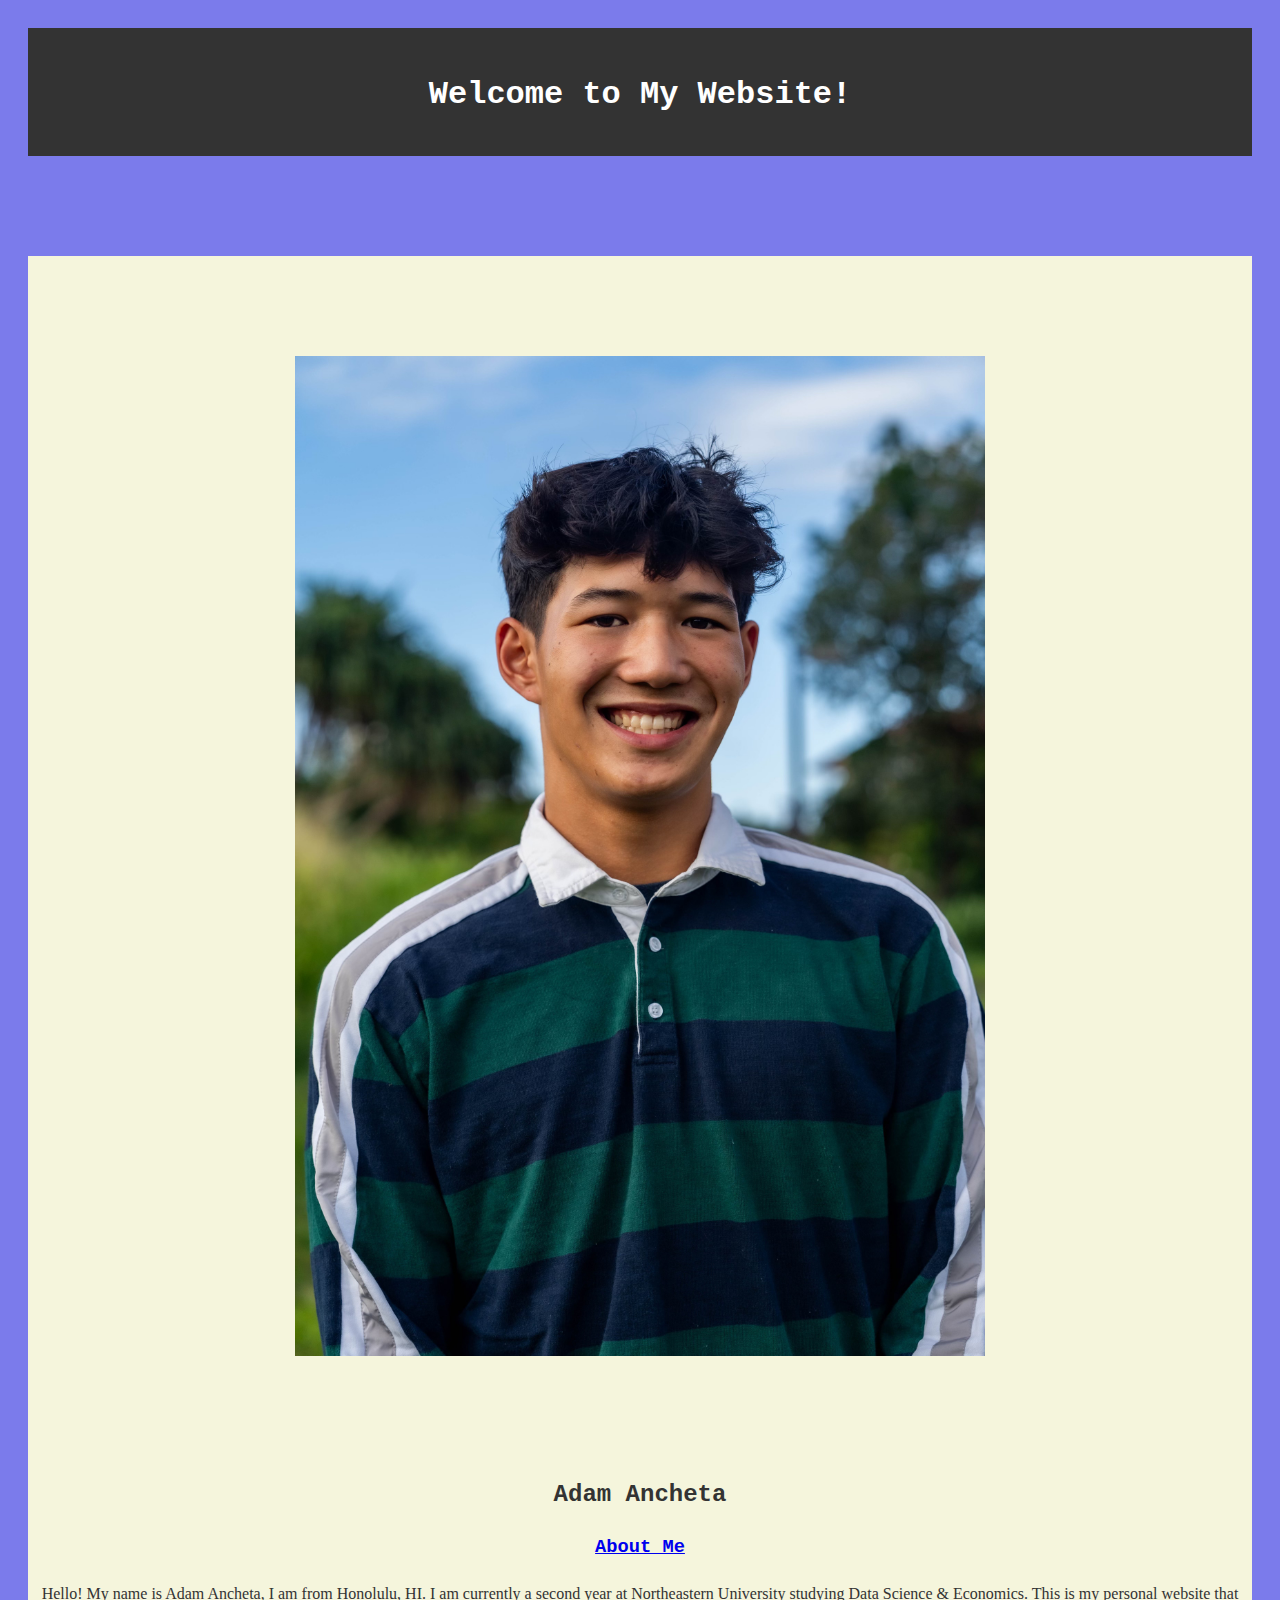
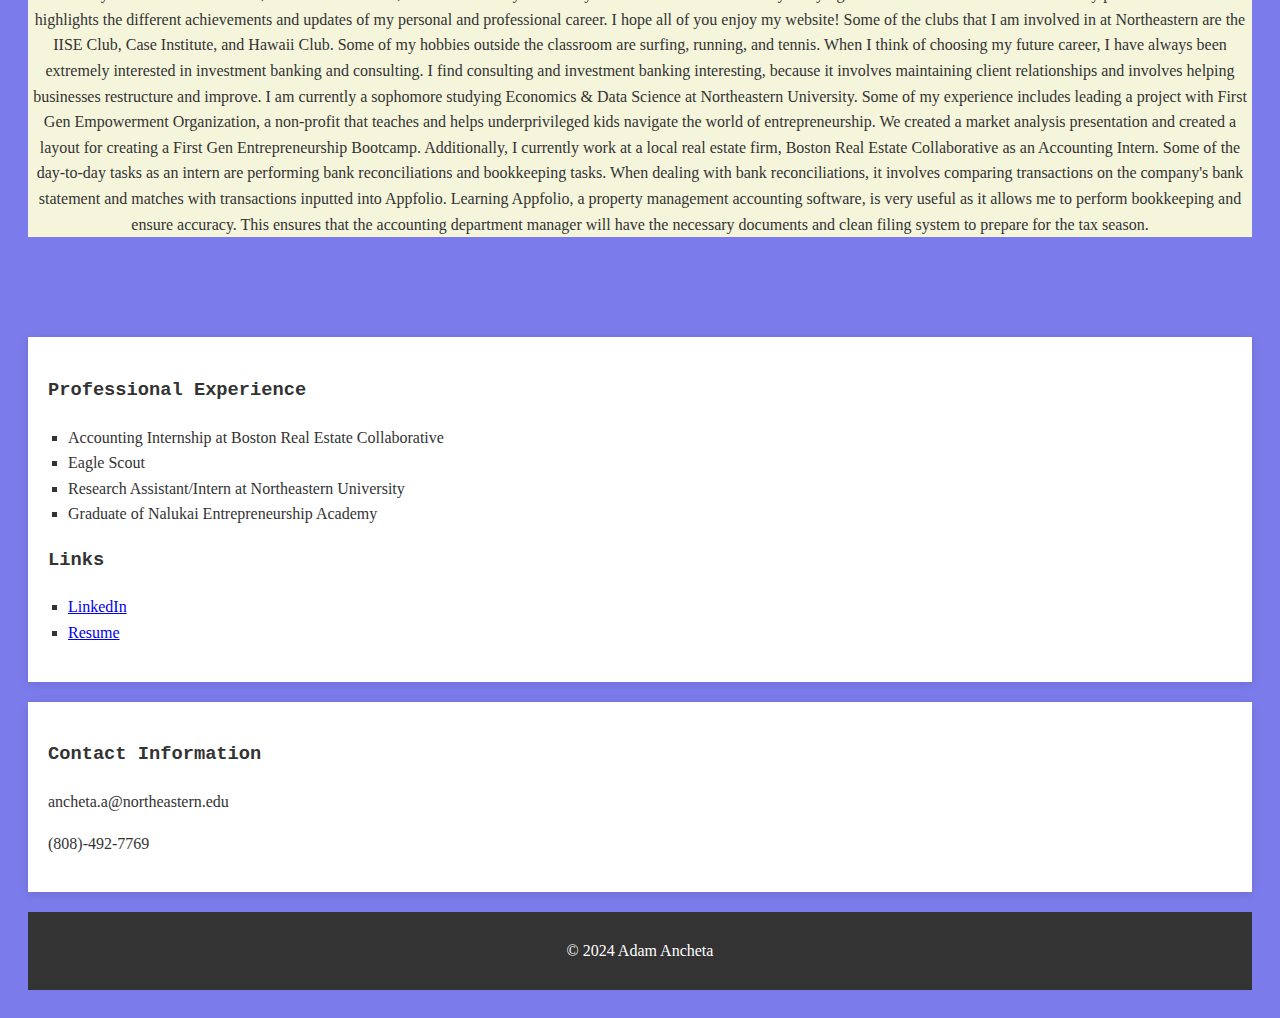
==== docs/index.html @ 9bccb16c "Add files via upload" ====
<!DOCTYPE html>
<html lang="en">
<head>
    <meta charset="UTF-8">
    <meta name="viewport" content="width=device-width, initial-scale=1.0">
    <title style="font-family: 'Courier New', Courier, monospace">Adam Ancheta's Personal Website</title>
    <link rel="stylesheet" href="style2.css">
</head>
<body>
    <header>
        <h1 style="font-family: 'Courier New', Courier, monospace">Welcome to My Website!</h1>
    </header>

    <section class="profile">
        <img align ="middle" src="Adam Ancheta Headshot1.jpg" alt="Picture of Adam Ancheta" class="profile-pic">
        <h2 style="font-family: 'Courier New', Courier, monospace">Adam Ancheta</h2>
        <h3 style="font-family: 'Courier New', Courier, monospace"><a href='about me.html'> About Me </a></h3>
        <p style="font-family: 'Times New Roman', Times, serif"> Hello! My name is Adam Ancheta, I am from Honolulu, HI. I am currently a second year at Northeastern University studying Data Science & Economics. 
            This is my personal website that highlights the different achievements and updates of my personal and professional career. I hope all of you 
            enjoy my website!
            Some of the clubs that I am involved in at Northeastern are the IISE Club, Case Institute, and Hawaii Club. Some of my hobbies outside the classroom are surfing, running, and tennis.
            When I think of choosing my future career, I have always been extremely interested in investment banking and consulting. 
            I find consulting and investment banking interesting, because it involves maintaining client relationships and involves helping businesses restructure and improve. 
            I am currently a sophomore studying Economics & Data Science at Northeastern University.
            Some of my experience includes leading a project with First Gen Empowerment Organization,
            a non-profit that teaches and helps underprivileged kids navigate the world of entrepreneurship.
            We created a market analysis presentation and created a layout for creating a First Gen Entrepreneurship Bootcamp.
            
             Additionally, I currently work at a local real estate firm, Boston Real Estate Collaborative as an Accounting Intern.
             Some of the day-to-day tasks as an intern are performing bank reconciliations and bookkeeping tasks. 
             When dealing with bank reconciliations, it involves comparing transactions on the company's bank statement and matches with transactions inputted into Appfolio.
             Learning Appfolio, a property management accounting software, is very useful as it allows me to perform bookkeeping and ensure accuracy.
             This ensures that the accounting department manager will have the necessary documents and clean filing system to prepare for the tax season.
  
           
        </p>
    </section>

    <section class="details">
        <h3 style="font-family: 'Courier New', Courier, monospace"> Professional Experience </h3>
        <ul>
            <li style="font-family: 'Times New Roman', Times, serif">Accounting Internship at Boston Real Estate Collaborative</li>
            <li style="font-family: 'Times New Roman', Times, serif">Eagle Scout</li>
            <li style="font-family: 'Times New Roman', Times, serif">Research Assistant/Intern at Northeastern University</li>
            <li style="font-family: 'Times New Roman', Times, serif">Graduate of Nalukai Entrepreneurship Academy</li>
        </ul>

        <h3 style="font-family: 'Courier New', Courier, monospace">Links</h3>
        <ul>
            <li style="font-family: 'Times New Roman', Times, serif"><a href='https://www.linkedin.com/in/adam-ancheta/'> LinkedIn </a></li>
            <li style="font-family: 'Times New Roman', Times, serif"><a href='https://docs.google.com/document/d/1arlpTiDxSbJ_8-8j_X9iYOn9w65bE7i7ne1CwFvIMOc/edit?tab=t.0'> Resume </a></li>
        </ul>
    </section>

    <section class="contact">
        <h3 style="font-family: 'Courier New', Courier, monospace">Contact Information</h3>
        <p style="font-family: 'Times New Roman', Times, serif">ancheta.a@northeastern.edu</p>
        <p style="font-family: 'Times New Roman', Times, serif">(808)-492-7769</p>
    </section>

    <footer>
        <p style="font-family: 'Times New Roman', Times, serif">&copy; 2024 Adam Ancheta</p>
    </footer>
</body>
---- docs/style2.css ----
{
    margin: 0;
    padding: 0;
    box-sizing: border-box;
}

body {
    font-family: Arial, sans-serif;
    background-color: rgb(123, 123, 235);
    color: #333;
    line-height: 1.6;
    padding: 20px;
}

header {
    text-align: center;
    padding: 20px;
    background-color: #333;
    color: white;
}

.profile {
    text-align: center;
    margin: 100px 0;
    width: 100%;
    background-color: beige;
}

.profile-pic {
    margin: 100px 0;
    width: 690px;
    height: 1000px;
}

h1, h2 {
    margin-bottom: 15px;
    text-align: center;
}

.details {
    background-color: white;
    padding: 20px;
    margin: 20px 0;
    box-shadow: 0 2px 10px rgba(0, 0, 0, 0.1);
}

ul {
    list-style-type: square;
    padding-left: 20px;
}

.contact{
    background-color: white;
    padding: 20px;
    margin: 20px 0;
    box-shadow: 0 2px 10px rgba(0, 0, 0, 0.1);
}

footer {
    text-align: center;
    margin-top: 20px;
    padding: 10px;
    background-color: #333;
    color: white;
}
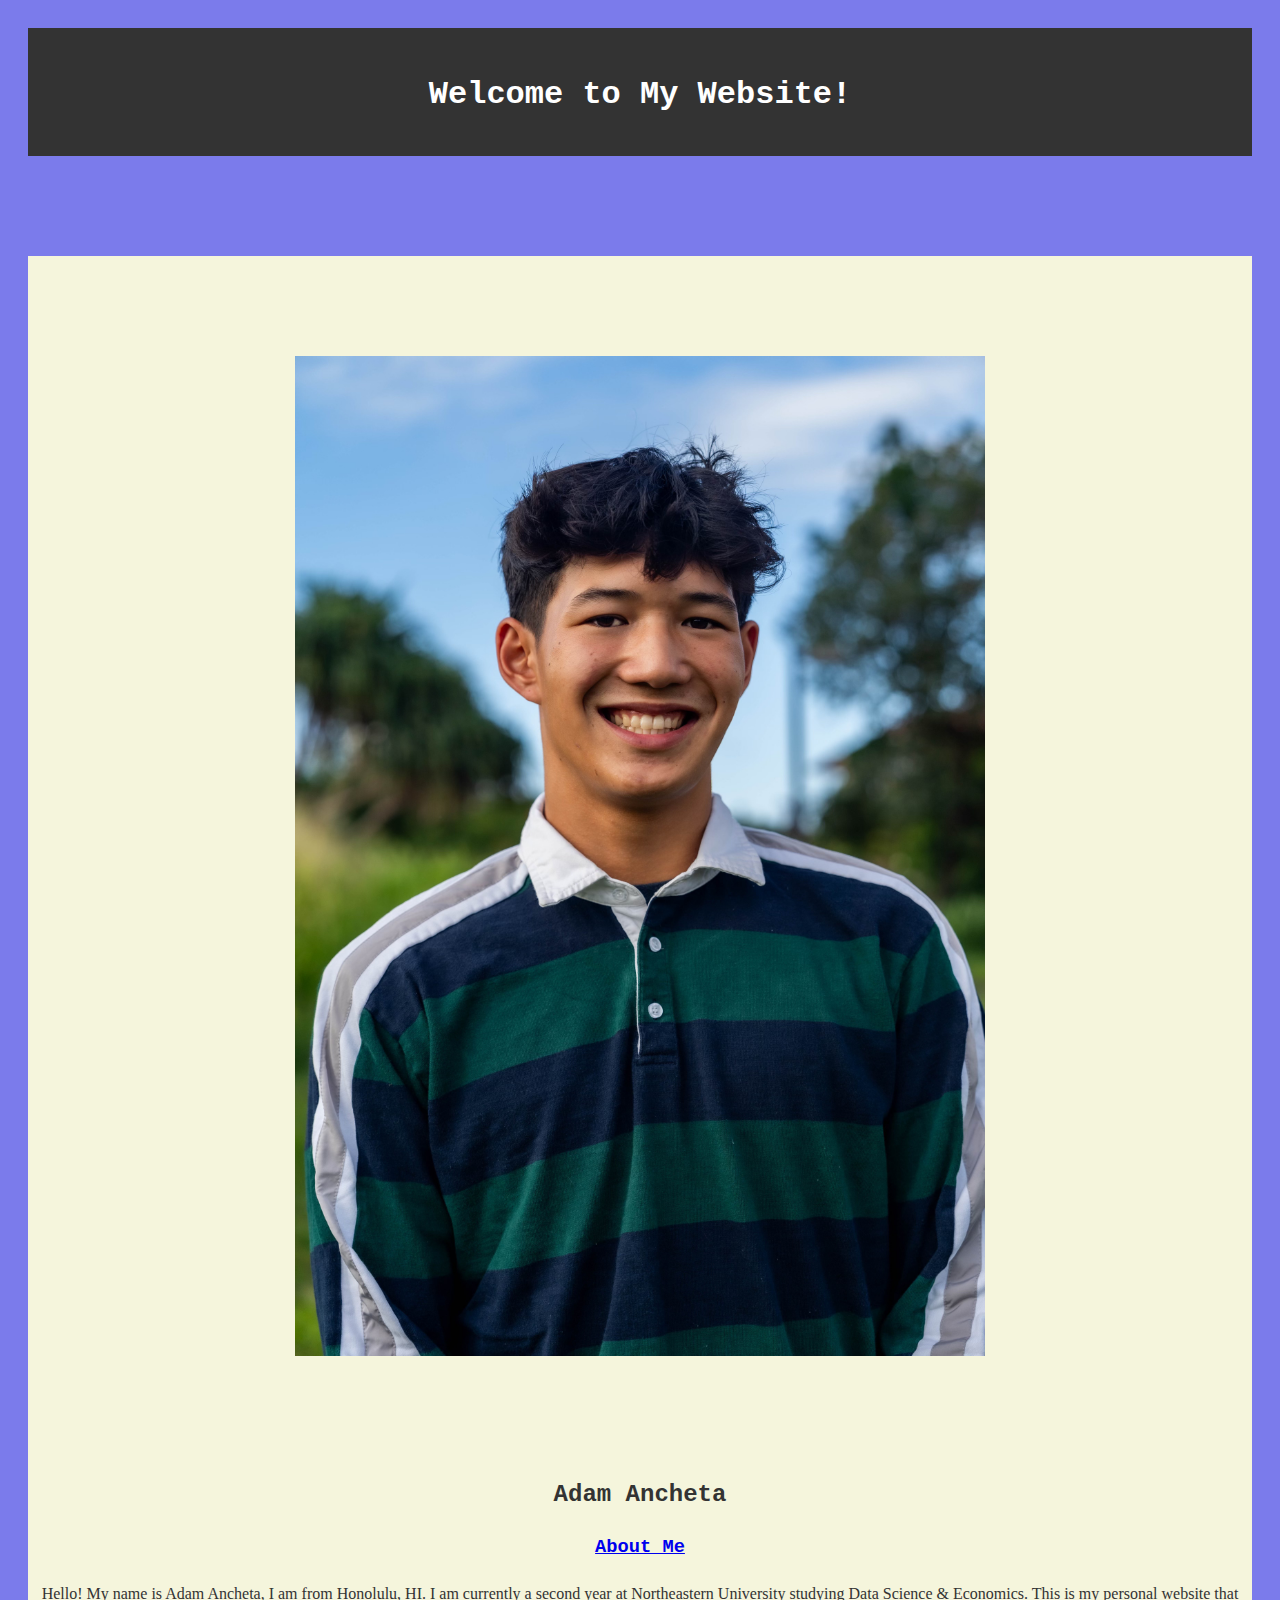
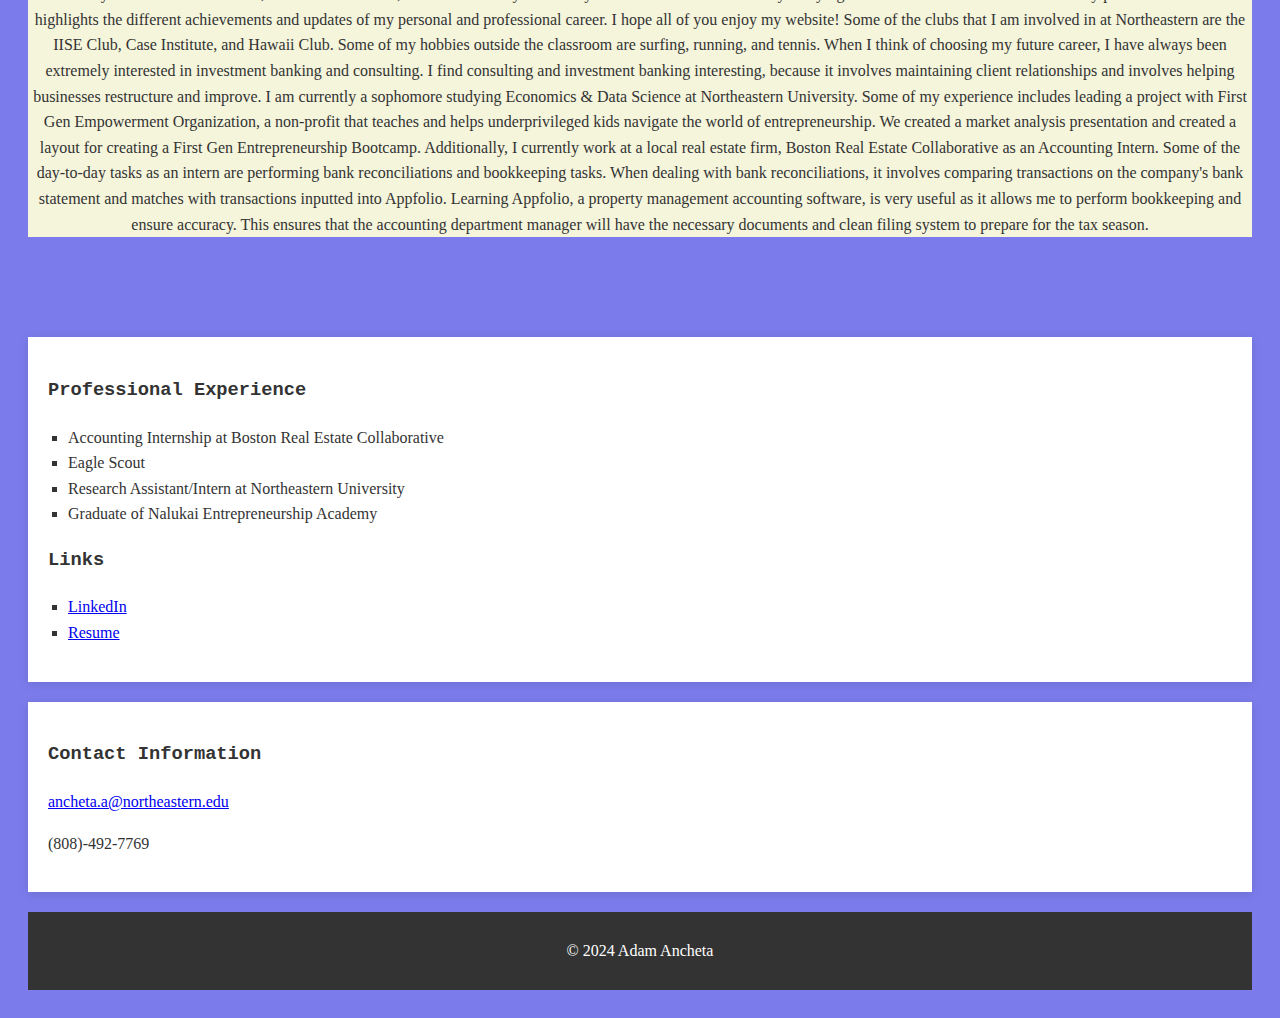
==== commit bde5539a: "Add files via upload" ====
--- a/docs/index.html
+++ b/docs/index.html
@@ -14,7 +14,7 @@
     <section class="profile">
         <img align ="middle" src="Adam Ancheta Headshot1.jpg" alt="Picture of Adam Ancheta" class="profile-pic">
         <h2 style="font-family: 'Courier New', Courier, monospace">Adam Ancheta</h2>
-        <h3 style="font-family: 'Courier New', Courier, monospace"><a href='about me.html'> About Me </a></h3>
+        <h3 style="font-family: 'Courier New', Courier, monospace"><a href='aboutme.html'> About Me </a></h3>
         <p style="font-family: 'Times New Roman', Times, serif"> Hello! My name is Adam Ancheta, I am from Honolulu, HI. I am currently a second year at Northeastern University studying Data Science & Economics. 
             This is my personal website that highlights the different achievements and updates of my personal and professional career. I hope all of you 
             enjoy my website!
@@ -54,7 +54,7 @@
 
     <section class="contact">
         <h3 style="font-family: 'Courier New', Courier, monospace">Contact Information</h3>
-        <p style="font-family: 'Times New Roman', Times, serif">ancheta.a@northeastern.edu</p>
+        <p style="font-family: 'Times New Roman', Times, serif"><a href= "mailto: ancheta.a@northeastern.edu"> ancheta.a@northeastern.edu </a></p>
         <p style="font-family: 'Times New Roman', Times, serif">(808)-492-7769</p>
     </section>
 
